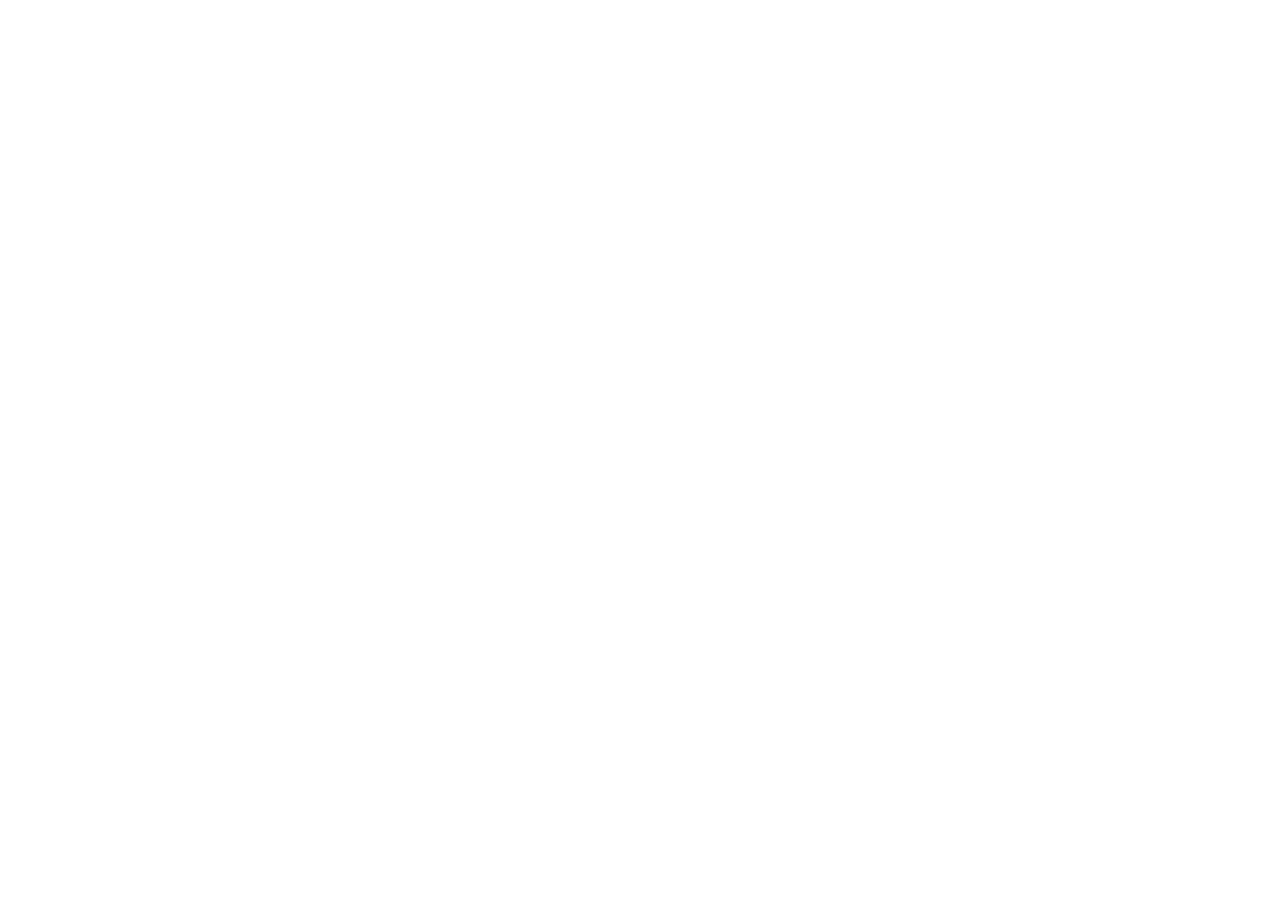
==== index.html @ 12d0268b "start" ====
<!DOCTYPE html>
<html lang="en">
<head>
    <meta charset="UTF-8">
    <meta http-equiv="X-UA-Compatible" content="IE=edge">
    <meta name="viewport" content="width=device-width, initial-scale=1.0">
    <title>Document</title>
</head>
<body>
    
</body>
</html>
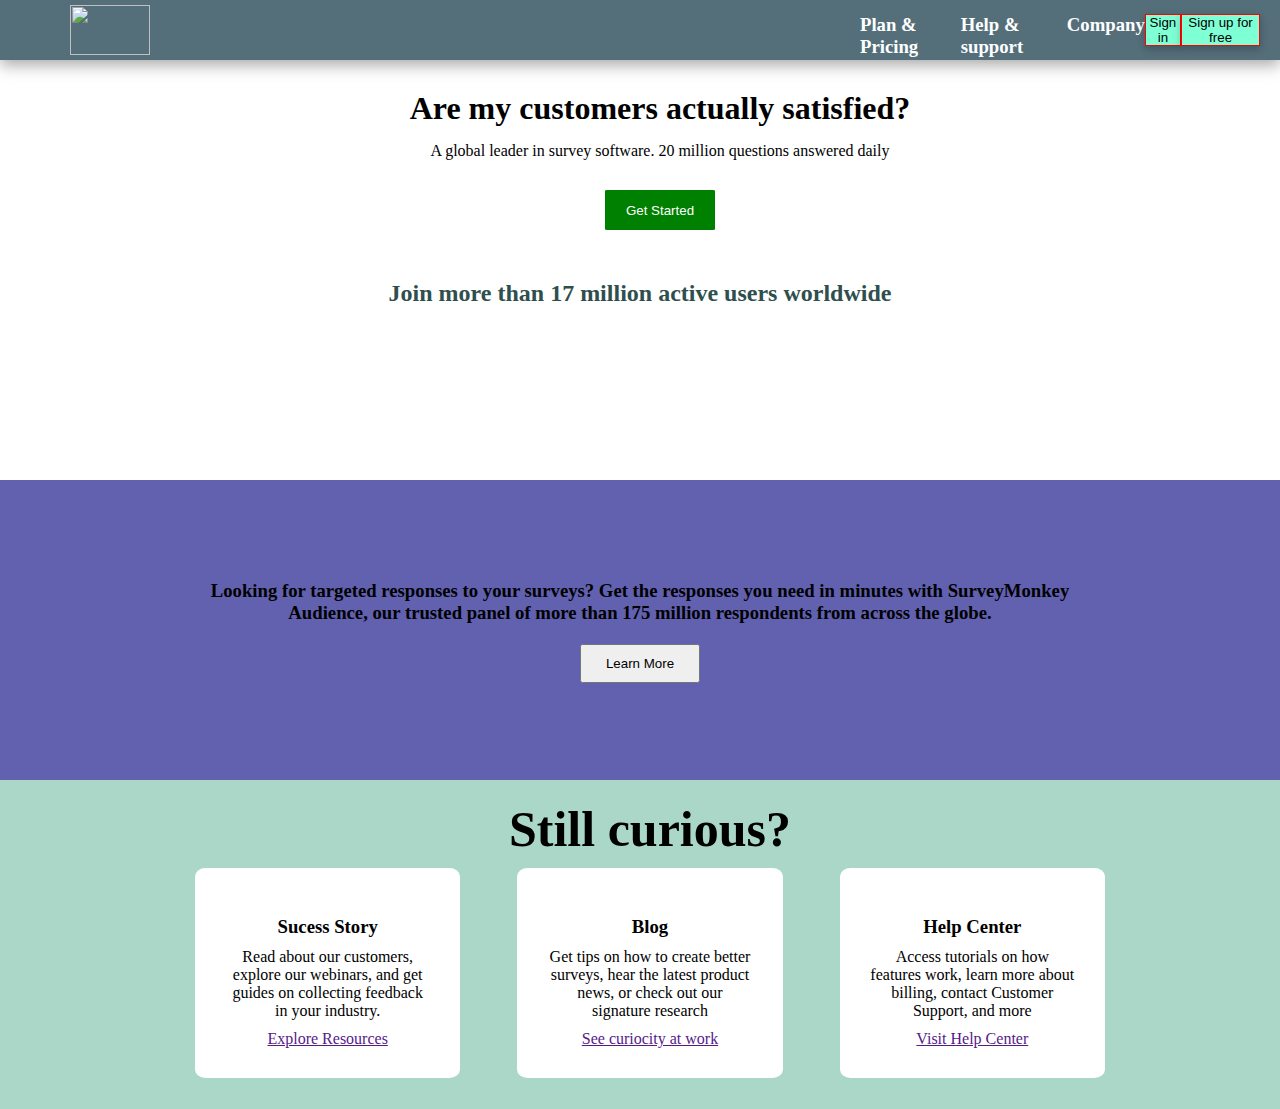
==== commit 31e8fd2e: "Home Page progress" ====
--- a/index.html
+++ b/index.html
@@ -4,9 +4,98 @@
     <meta charset="UTF-8">
     <meta http-equiv="X-UA-Compatible" content="IE=edge">
     <meta name="viewport" content="width=device-width, initial-scale=1.0">
-    <title>Document</title>
+    <title> SURVEY AUDIENCE</title>
+    <link rel="stylesheet" href="style.css">
+    <link rel="stylesheet" href="utils.css">
 </head>
 <body>
+    <div class="nav">
+        <img src="https://i.ibb.co/Rvf45L7/hhhh.jpg" alt="">
+        <div class="heading">
+
+            <h3>Plan & Pricing</h3>
+            <h3>Help & support</h3>
+            <h3>Company</h3>
+            <button>Sign in</button>
+            <button>Sign up for free</button>
+        </div>
+    </div>
+    <!-- <header class="navbar">
+        <img src="https://uc067281804cb6598ad9f9f69147.previews.dropboxusercontent.com/p/thumb/[base64]/p.jpeg" alt="logo">
+        <nav class="heading">
+            <ul>
+                <li> <a href="#"> Create Survey</a></li>
+                <li> <a href="#"> Collect Responses</a></li>
+                <li> <a href="#"> Analyze Results</a></li>
+                <li> <a href="#"> Planning & Pricing</a></li>
+                <li> <a href="#"> Help & Support</a></li>
+                <li> <a href="#"> Company</a></li>
+                <button>Log in</button>
+                <button>Sign up for free</button>
+            </ul>
+        </nav>
+    </header> -->
+    <div class="upper">
+        <h1>Are my customers actually satisfied? </h1>
+        <p>A global leader in survey software. 20 million questions answered daily</p>
+        <button>Get Started</button>
+    </div>
+    <div class="upper2">
+
+        <h2>Join more than 17 million active users worldwide</h2>
+        <div class="upper-img">
+        <img src="https://prod.smassets.net/assets/cms/sm/uploads//Allbirds-slate.png" alt="">
+        <img src="https://prod.smassets.net/assets/cms/sm/uploads//Verizon-logo-2x.png" alt="">
+        <img src="https://prod.smassets.net/assets/cms/sm/uploads//Verizon-logo-2x.png" alt="">
+        <img src="https://prod.smassets.net/assets/cms/sm/uploads//sephora-logo.png" alt="">
+        <img src="https://prod.smassets.net/assets/cms/sm/uploads//Tweezerman-logo-2x.png" alt="">
+    </div>
+</div>
+
+<div class="middle">
     
+    <div class="middle-heading">
+        <h3>Looking for targeted responses to your surveys?
+            Get the responses you need in minutes with SurveyMonkey Audience, our trusted panel of more than 175 million respondents from across the globe.</h3>
+            
+            <button>Learn More</button>
+    </div>
+</div>
+
+
+<div class="upper3">
+    <h1>Still curious?</h1>
+    <div class="container">
+        <div class="cont-item">
+            <img class="img" src="https://prod.smassets.net/assets/cms/sm/uploads//golden-state-warriors.png"
+                alt="">
+            
+            <h3>Sucess Story </h3>
+            <p>Read about our customers, explore our webinars, and get guides on collecting feedback in your industry.</p>
+            <a href="">Explore Resources</a>
+        </div>
+        <div class="cont-item">
+            <img class="img"
+                src="https://prod.smassets.net/assets/cms/sm/uploads//blog-tile-card.png" alt="">
+                <h3>Blog</h3>
+                <p>Get tips on how to create better surveys, hear the latest product news, or check out our signature research</p>
+                <a href="">See curiocity at work</a>
+            
+            
+        </div>
+        <div class="cont-item">
+            <img class="img" src="https://prod.smassets.net/assets/cms/sm/uploads//help-center-tile.png"
+                alt="">
+            
+            <h3>Help Center</h3>
+            <p>Access tutorials on how features work, learn more about billing, contact Customer Support, and more</p>
+            <a href="">Visit Help Center</a>
+        </div>
+
+    </div>
+    
+</div>
+
+    <script src="script.js"></script>
 </body>
 </html>--- a/style.css
+++ b/style.css
@@ -0,0 +1,197 @@
+/* .navbar{
+    display: flex;
+    justify-content: space-around;
+}
+.navbar img{
+    width: 90px;
+    height: 90px;
+}
+.heading{
+    display: flex;
+    justify-content:space-evenly ;
+} */
+*{
+    margin: 0px;
+    padding: 0px;
+}
+.nav {
+    display: flex;
+    background-color: #546E7A;
+    color: white;
+    height: 60px;
+    align-items: center;
+    justify-content: space-between;
+    padding: 0px 20px;
+    box-shadow: rgba(0, 0, 0, 0.35) 0px 5px 15px;
+    
+}
+
+.nav>div {
+    width: 400px;
+    display: flex;
+    justify-content: space-evenly;
+
+}
+.heading h3{
+    width: initial;
+    height: 10px;
+
+}
+.heading button{
+    margin: auto;
+    padding: auto;
+    border: 1px solid red;
+    background-color: aquamarine;
+    box-shadow: rgba(0, 0, 0, 0.24) 0px 3px 8px;
+}
+.nav img{
+    height: 50px;
+    width: 80px;
+    padding-left: 50px;
+}
+.upper{
+    text-align: center;
+    margin: 20px;
+    width: 100%;
+    height: auto;
+   
+    
+}
+.upper h1{
+    margin: 5px;
+    padding: 10px;
+}
+.upper button{
+    margin-top: 30px;
+    background-color: green;
+    color: white;
+    height: 40px;
+    width: 110px;
+    border: none;
+    border-radius: 2%;
+    margin-bottom: 20px;
+}
+.upper2{
+    /* display: flex;
+    justify-content: space-between; */
+    height: 200px;
+    width: 100%;
+    text-align: center;
+   
+}
+.upper2 h2{
+    text-align: center;
+    margin-top: 30px;
+    padding-bottom: 20px;
+    color: darkslategray;
+}
+.upper-img{
+    margin-left: 50px;
+    display: flex;
+   justify-content: space-around;
+}
+.upper-img img{
+width: 250px;
+}
+.middle{
+    height: 300px;
+    width: 100%;
+    background-color: rgb(97, 97, 176);
+}
+.middle-heading{
+    /* height: 20px; */
+    width: 900px;
+    margin: auto;
+    text-align: center;
+    align-items: center;
+padding-top: 100px;
+}
+.middle-heading button{
+    margin: 20px;
+    padding: 10px;
+    width: 120px;
+}
+.upper3 {
+    height: auto;
+    width: 100%;
+    
+    background-color: rgb(170, 215, 200);
+    margin: auto;
+    text-align: center;
+    padding-bottom: 2%;
+    padding: 10px;
+
+}
+
+.upper3 h1 {
+    text-align: center;
+    font-size: 50px;
+    padding: 10px;
+    height: 20px;
+
+}
+
+
+.container {
+    height: auto;
+    width: 80%;
+    padding-top: 3%;
+    margin: auto;
+    display: flex;
+    justify-content: space-evenly;
+    text-align: center;
+}
+
+.cont-item {
+    height: auto;
+    width: 22%;
+    
+    border-radius: 4%;
+    padding: 20px;
+    margin-bottom: 2%;
+    background-color: white;
+    padding-top: 30px;
+    padding-bottom: 30px;
+}
+
+.img {
+    width: 100%;
+}
+.cont-item p{
+    padding: 10px;
+}
+
+
+
+#lower {
+    height: auto;
+    width: 100%;
+    
+    background-color: white;
+    margin: auto;
+    text-align: center;
+    padding-bottom: 2%;
+    padding-top: 2%;
+}
+
+.lower-cont {
+    height: auto;
+    width: 100%;
+    padding-top: 2%;
+
+    margin: auto;
+    display: flex;
+    justify-content: space-evenly;
+    text-align: center;
+}
+
+.lower-item {
+    height: auto;
+    width: 100%;
+
+    border-radius: 4%;
+    /* padding: 20px; */
+    margin-bottom: 2%;
+    background-color: white;
+}
+
--- a/utils.css
+++ b/utils.css
@@ -0,0 +1,3 @@
+.flex{
+display: flex;
+}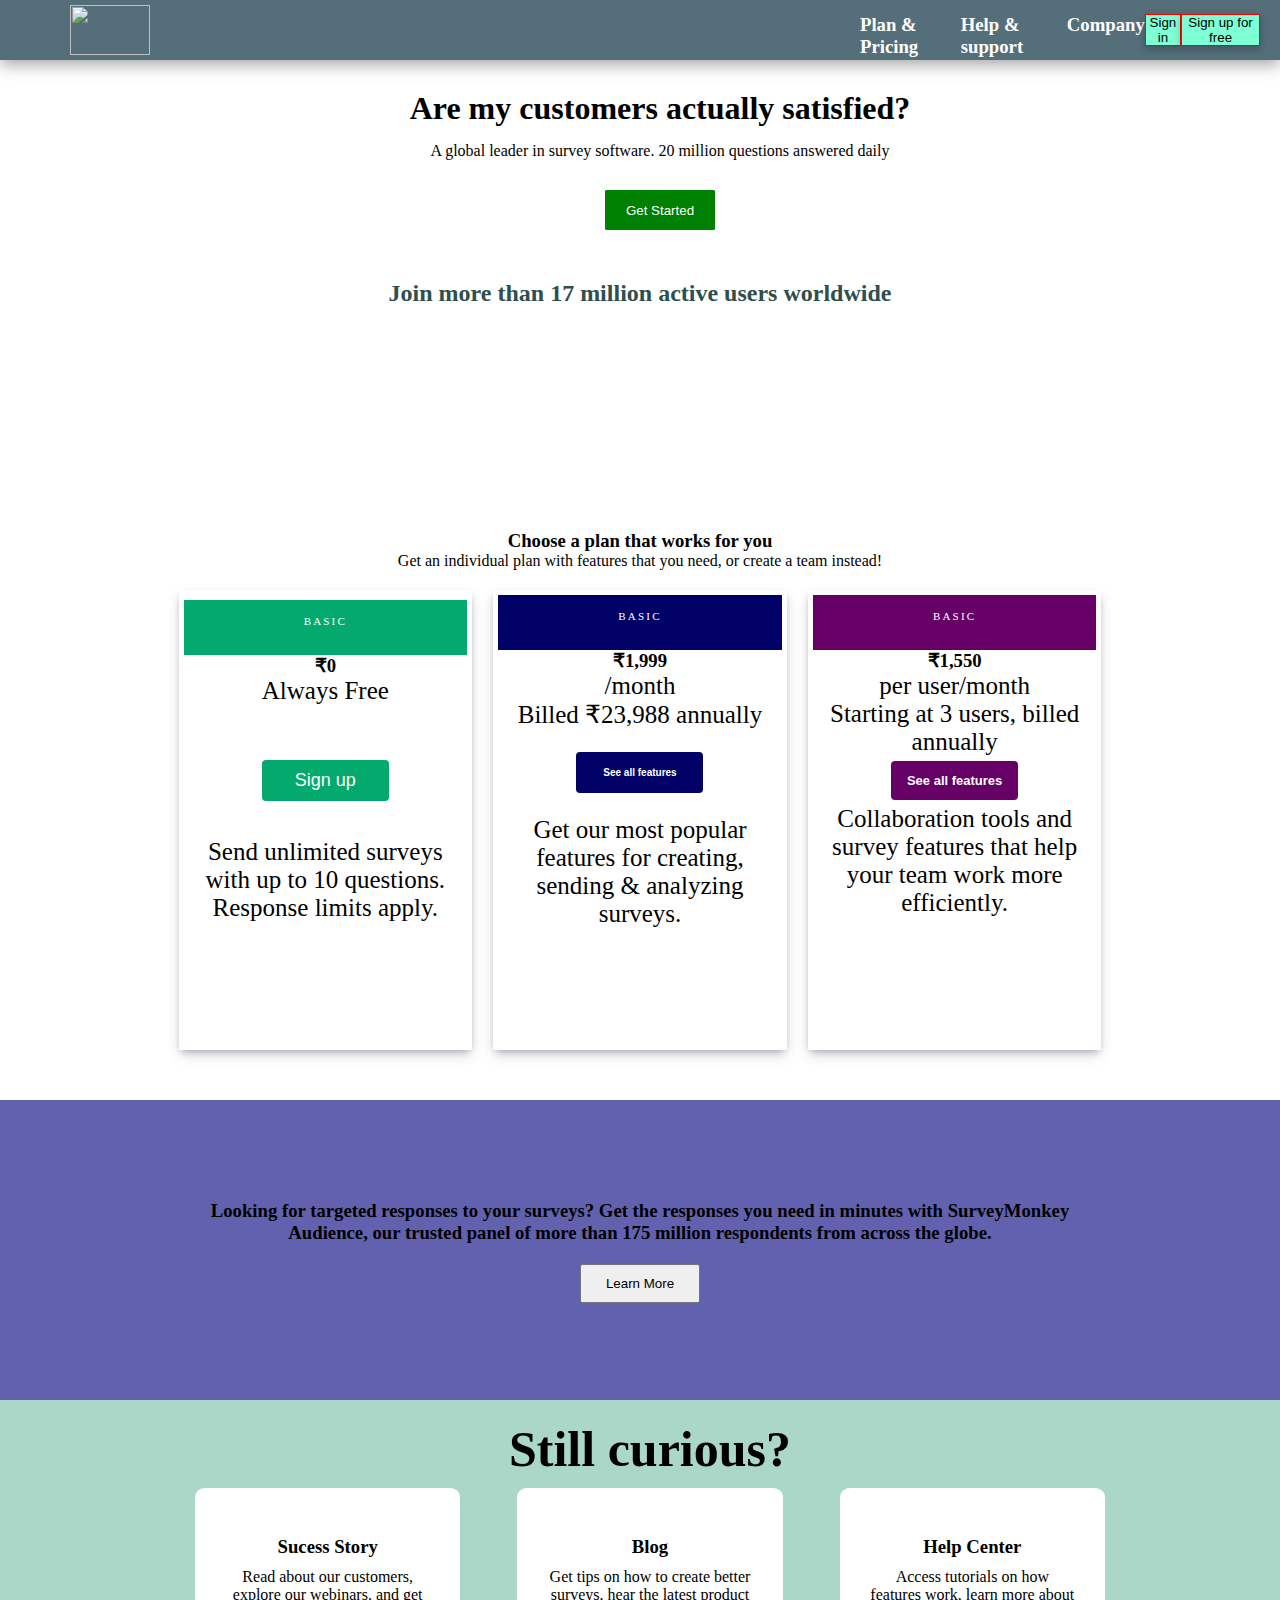
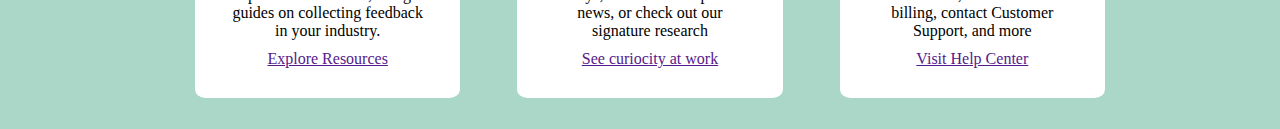
==== commit c5e11b12: "Middle part" ====
--- a/index.html
+++ b/index.html
@@ -42,6 +42,8 @@
     </div>
     <div class="upper2">
 
+        
+
         <h2>Join more than 17 million active users worldwide</h2>
         <div class="upper-img">
         <img src="https://prod.smassets.net/assets/cms/sm/uploads//Allbirds-slate.png" alt="">
@@ -49,6 +51,45 @@
         <img src="https://prod.smassets.net/assets/cms/sm/uploads//Verizon-logo-2x.png" alt="">
         <img src="https://prod.smassets.net/assets/cms/sm/uploads//sephora-logo.png" alt="">
         <img src="https://prod.smassets.net/assets/cms/sm/uploads//Tweezerman-logo-2x.png" alt="">
+    </div>
+</div>
+
+<div id="mid-section4">
+    <h3>Choose a plan that works for you</h3>
+    <p>Get an individual plan with features that you need, or create a team instead!</p>
+
+    <div class="child-MS4">
+        <div>
+            <div id="flag">Basic</div>
+            <h3>₹0</h3>
+            <p class="p">Always Free</p></br>
+            <button id="up">Sign up</button>
+        </br>
+            <p class="p">Send unlimited surveys with up to 10 questions. Response limits apply.</p>
+
+        </div>
+
+        <div>
+            <div id="Flag">Basic</div>
+            <h3>₹1,999</h3>
+            <p class="p">/month</p>
+            <p class="p">Billed ₹23,988 annually</p>
+            <button class="Blue">See all features</button>
+        </br>
+            <p class="p">Get our most popular features for creating, sending & analyzing surveys.</p>
+
+        </div>
+
+        <div>
+            <div id="teeranga">Basic</div>
+            <h3>₹1,550</h3>
+            <p class="p">per user/month</p>
+            <p class="p">Starting at 3 users, billed annually</p>
+            <button class="purple">See all features</button>
+        </br>
+            <p class="p">Collaboration tools and survey features that help your team work more efficiently.</p>
+
+        </div>
     </div>
 </div>
 
--- a/style.css
+++ b/style.css
@@ -195,3 +195,129 @@
     background-color: white;
 }
 
+#mid-section4{
+    text-align: center;
+    margin: auto;
+    margin-top: 100px;
+    margin: 50px;
+}
+
+#mid-section4>div{
+    display: flex;
+    justify-content: space-evenly;
+    width: 80%;
+    height: auto;
+    border: 0px solid red;
+    margin: auto;
+}
+
+.child-MS4>div:nth-child(1){
+    width: 30%;
+    height: 450px;
+    margin: auto;
+    border: 0px solid black;
+    box-shadow: rgba(50, 50, 93, 0.25) 0px 6px 12px -2px, rgba(0, 0, 0, 0.3) 0px 3px 7px -3px;
+    padding: 5px;
+    margin-top: 20px;
+}
+
+.child-MS4>div:nth-child(2){
+    width: 30%;
+    height: 450px;
+    margin: auto;
+    border: 0px solid black;
+    box-shadow: rgba(50, 50, 93, 0.25) 0px 6px 12px -2px, rgba(0, 0, 0, 0.3) 0px 3px 7px -3px;
+    padding: 5px;
+    margin-top: 20px;
+}
+
+.child-MS4>div:nth-child(3){
+    width: 30%;
+    height: 450px;
+    margin: auto;
+    border: 0px solid black;
+    box-shadow: rgba(50, 50, 93, 0.25) 0px 6px 12px -2px, rgba(0, 0, 0, 0.3) 0px 3px 7px -3px;
+    padding: 5px;
+    margin-top: 20px;
+}
+
+#flag {
+      width: 100%;
+      height: 40px;
+      margin-top: 5px;
+      box-sizing: content-box;
+      padding-top: 15px;
+      position: relative;
+      background:#04AA6D ;
+      color: white;
+      font-size: 11px;
+      letter-spacing: 0.2em;
+      text-align: center;
+      text-transform: uppercase;
+    }
+   
+  .p{
+    font-size: 25px;
+  }
+
+  #Flag{
+    width: 100%;
+      height: 40px;
+      box-sizing: content-box;
+      padding-top: 15px;
+      position: relative;
+      background:#000066 ;
+      color: white;
+      font-size: 11px;
+      letter-spacing: 0.2em;
+      text-align: center;
+      text-transform: uppercase;
+  }
+
+  #teeranga{
+    width: 100%;
+      height: 40px;
+      box-sizing: content-box;
+      padding-top: 15px;
+      position: relative;
+      background: #660066 ;
+      color: white;
+      font-size: 11px;
+      letter-spacing: 0.2em;
+      text-align: center;
+      text-transform: uppercase;
+  }
+
+  .Blue{
+    background-color: #000066;
+    border: none;
+    padding: 15px;
+    color: white;
+    font-size: 10px;
+    font-weight: bold;
+    border-radius: 4px;
+    width: 127px;
+    margin: 23px;
+  }
+
+  .purple{
+    background: #660066;
+    border: none;
+    padding: 12px;
+    color: white;
+    font-size: 13px;
+    font-weight: bold;
+    border-radius: 4px;
+    width: 127px;
+    margin: 5px;
+  }
+  #up{
+    width: 127px;
+    color: white;
+    background-color: #04AA6D;
+    margin: 37px;
+    padding: 10px;
+    font-size: 18px;
+    border: none;
+    border-radius: 4px;
+  }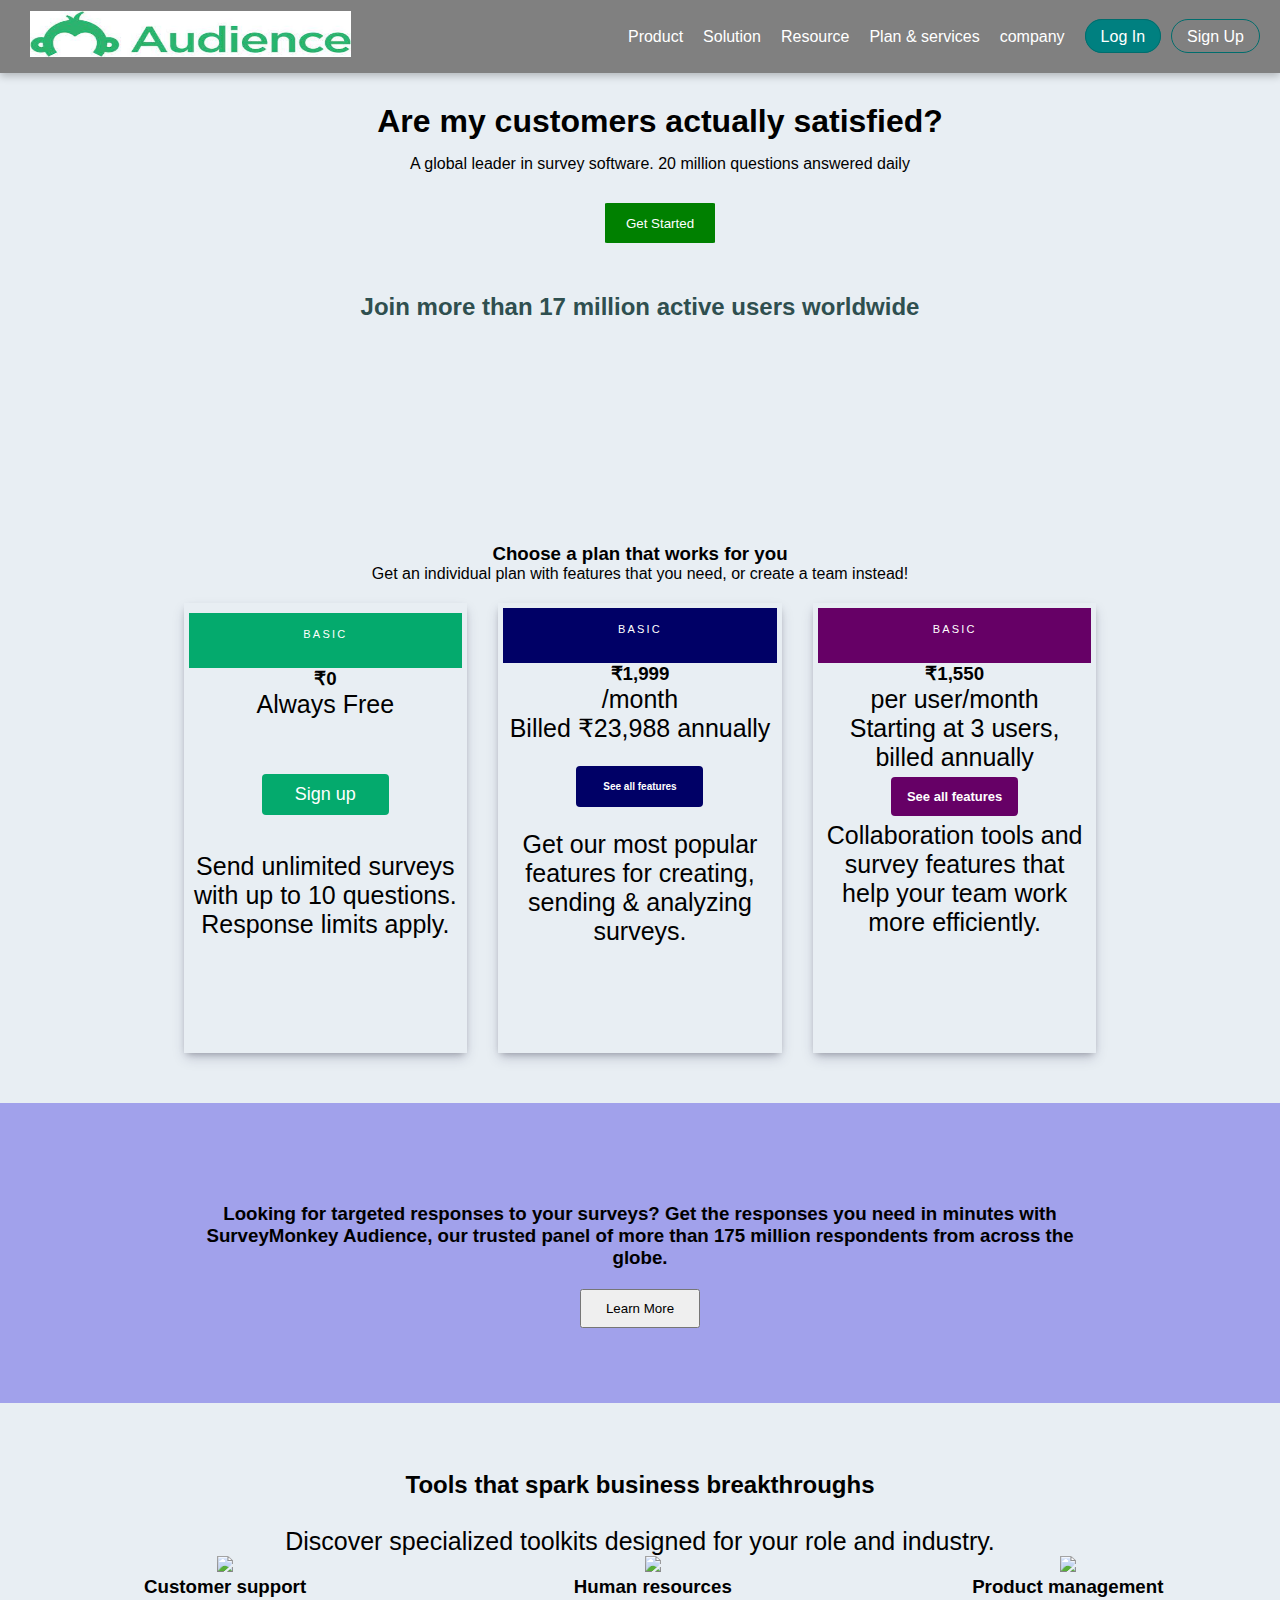
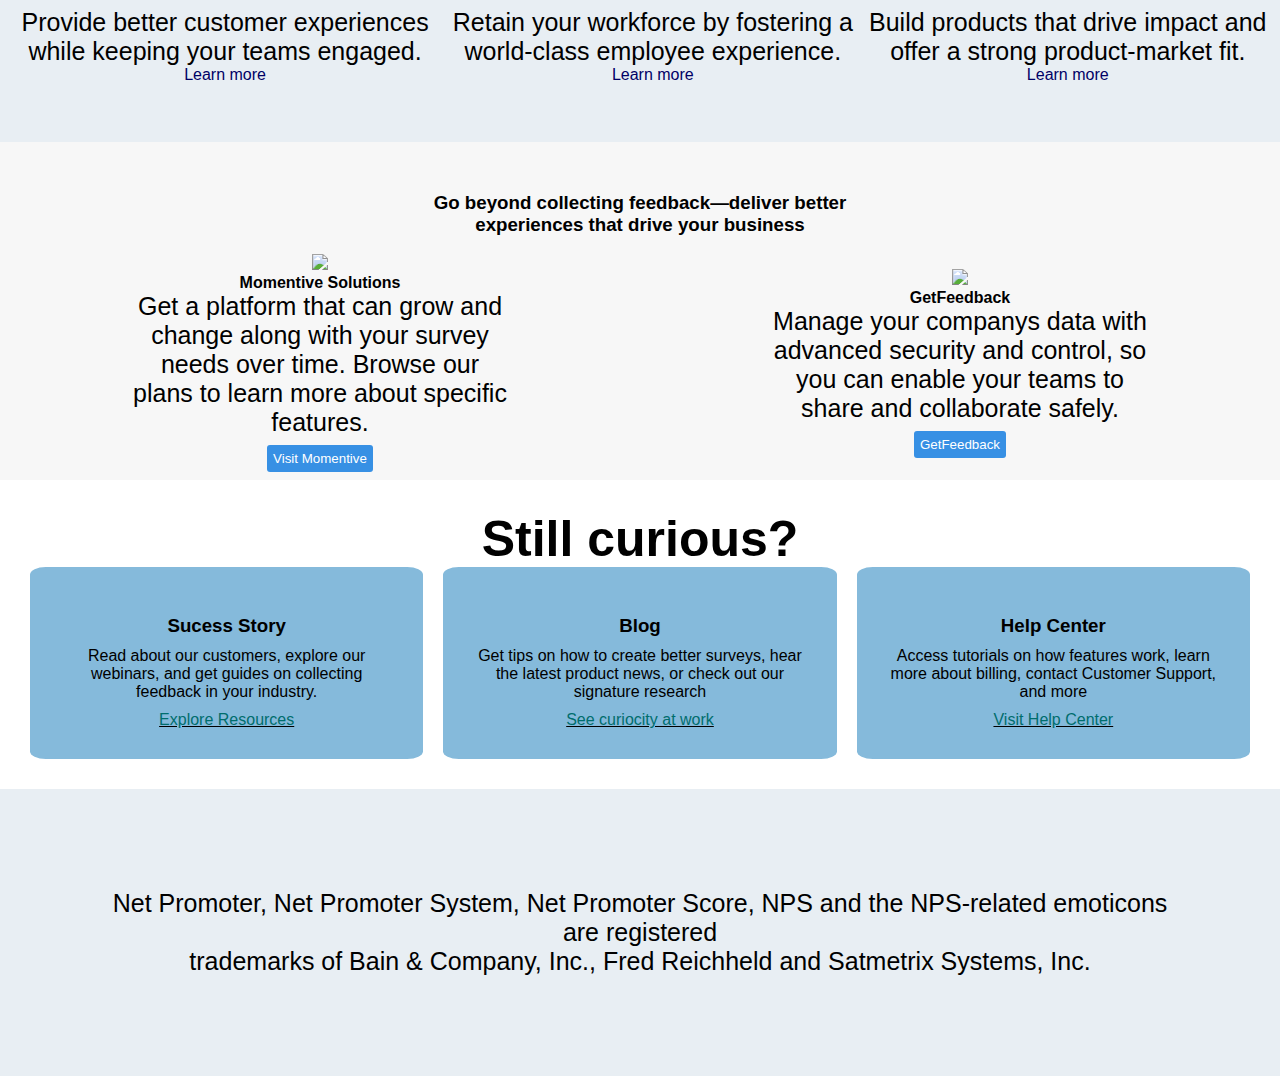
==== commit e0a00afc: "login form" ====
--- a/index.html
+++ b/index.html
@@ -9,32 +9,23 @@
     <link rel="stylesheet" href="utils.css">
 </head>
 <body>
-    <div class="nav">
-        <img src="https://i.ibb.co/Rvf45L7/hhhh.jpg" alt="">
-        <div class="heading">
-
-            <h3>Plan & Pricing</h3>
-            <h3>Help & support</h3>
-            <h3>Company</h3>
-            <button>Sign in</button>
-            <button>Sign up for free</button>
-        </div>
-    </div>
-    <!-- <header class="navbar">
-        <img src="https://uc067281804cb6598ad9f9f69147.previews.dropboxusercontent.com/p/thumb/[base64]/p.jpeg" alt="logo">
-        <nav class="heading">
-            <ul>
-                <li> <a href="#"> Create Survey</a></li>
-                <li> <a href="#"> Collect Responses</a></li>
-                <li> <a href="#"> Analyze Results</a></li>
-                <li> <a href="#"> Planning & Pricing</a></li>
-                <li> <a href="#"> Help & Support</a></li>
-                <li> <a href="#"> Company</a></li>
-                <button>Log in</button>
-                <button>Sign up for free</button>
-            </ul>
-        </nav>
-    </header> -->
+    
+    <!-- </header>  -->
+    <nav>
+        <ul class="menu">
+            <li class="logo"><a href="#"><img src="[data-uri]" alt=""></a></li>
+            <li class="item"><a href="#">Product</a></li>
+            <li class="item"><a href="#">Solution</a></li>
+            <li class="item"><a href="#">Resource</a></li>
+            <li class="item"><a href="#">Plan & services</a></li>
+            <li class="item"><a href="#">company</a></li>
+            </li>
+            <li class="item button"><a href="login.html">Log In</a></li>
+            <li class="item button secondary"><a href="register.html">Sign Up</a></li>
+            <li class="toggle"><span class="bars"></span></li>
+        </ul>
+     </nav>
+    
     <div class="upper">
         <h1>Are my customers actually satisfied? </h1>
         <p>A global leader in survey software. 20 million questions answered daily</p>
@@ -104,23 +95,75 @@
 </div>
 
 
+<div id="mid-section6">
+    <h2>Tools that spark business breakthroughs</h2></br>
+    <p class="p">Discover specialized toolkits designed for your role and industry.</p>
+
+    <div class="child-MS6">
+
+        <div>
+      <img class="img6"src="https://prod.smassets.net/assets/cms/sm/uploads//customer-support-toolkit-directory.png"/>
+      <h3>Customer support</h3>
+      <p class="p">Provide better customer experiences while keeping your teams engaged.</p>
+      <a href="https://www.surveymonkey.com/toolkit/customer-support/">Learn more</a>
+
+        </div>
+
+        <div>
+            <img class="img6"src="https://prod.smassets.net/assets/cms/sm/uploads//hr-leader-toolkit-directory.png"/>
+            <h3>Human resources</h3>
+            <p class="p">Retain your workforce by fostering a world-class employee experience.</p>
+            <a href="https://www.surveymonkey.com/toolkit/customer-support/">Learn more</a>
+        </div>
+
+        <div>
+            <img class="img6" src="https://prod.smassets.net/assets/cms/sm/uploads//product-manager-toolkit-directory.png"/>
+            <h3>Product management</h3>
+            <p class="p">Build products that drive impact and offer a strong product-market fit.</p>
+            <a href="https://www.surveymonkey.com/toolkit/customer-support/">Learn more</a>
+        </div>
+    </div>
+</div>
+<div id="mid-section7">
+    <h3>Go beyond collecting feedback—deliver better</h3>
+    <h3>experiences that drive your business</h3>
+</br>
+<div class="child-MS7">
+    <div>
+        <img class="img7"src="https://prod.smassets.net/assets/cms/sm/uploads//Momentive-Symbol-RGB-1-1.png"/>
+        <h4>Momentive Solutions</h4>
+        <p class="p">Get a platform that can grow and change along with your survey needs over time. Browse our plans to learn more about specific features.</p>
+        <button class="btn7">Visit Momentive</button>
+    </div>
+
+
+    <div>
+        <img class="img7"src="https://prod.smassets.net/assets/cms/sm/uploads//gfp-logo-rgb-2x-1.png"/>
+        <h4>GetFeedback</h4>
+        <p class="p">Manage your companys data with advanced security and control, so you can enable your teams to share and collaborate safely.</p>
+        <button class="btn7">GetFeedback</button>
+    </div>
+</div>
+</div>
+
+
 <div class="upper3">
     <h1>Still curious?</h1>
-    <div class="container">
+    <div class="container-middle">
         <div class="cont-item">
             <img class="img" src="https://prod.smassets.net/assets/cms/sm/uploads//golden-state-warriors.png"
                 alt="">
             
             <h3>Sucess Story </h3>
             <p>Read about our customers, explore our webinars, and get guides on collecting feedback in your industry.</p>
-            <a href="">Explore Resources</a>
+           <u><a href="">Explore Resources</a></u> 
         </div>
         <div class="cont-item">
             <img class="img"
                 src="https://prod.smassets.net/assets/cms/sm/uploads//blog-tile-card.png" alt="">
                 <h3>Blog</h3>
                 <p>Get tips on how to create better surveys, hear the latest product news, or check out our signature research</p>
-                <a href="">See curiocity at work</a>
+              <u><a href="">See curiocity at work</a></u>  
             
             
         </div>
@@ -130,12 +173,20 @@
             
             <h3>Help Center</h3>
             <p>Access tutorials on how features work, learn more about billing, contact Customer Support, and more</p>
-            <a href="">Visit Help Center</a>
+           <u><a href="">Visit Help Center</a></u> 
         </div>
 
     </div>
     
 </div>
+<div id="bottom-section">
+    <div class="bottom-heading">
+    <p class="p">Net Promoter, Net Promoter System, Net Promoter Score, NPS and the NPS-related emoticons are registered</p>
+    <p class="p">trademarks of Bain & Company, Inc., Fred Reichheld and Satmetrix Systems, Inc.</p>
+</div>
+</div>
+
+
 
     <script src="script.js"></script>
 </body>
--- a/style.css
+++ b/style.css
@@ -1,59 +1,13 @@
-/* .navbar{
-    display: flex;
-    justify-content: space-around;
-}
-.navbar img{
-    width: 90px;
-    height: 90px;
-}
-.heading{
-    display: flex;
-    justify-content:space-evenly ;
-} */
 *{
     margin: 0px;
     padding: 0px;
 }
-.nav {
-    display: flex;
-    background-color: #546E7A;
-    color: white;
-    height: 60px;
-    align-items: center;
-    justify-content: space-between;
-    padding: 0px 20px;
-    box-shadow: rgba(0, 0, 0, 0.35) 0px 5px 15px;
-    
-}
-
-.nav>div {
-    width: 400px;
-    display: flex;
-    justify-content: space-evenly;
-
-}
-.heading h3{
-    width: initial;
-    height: 10px;
-
-}
-.heading button{
-    margin: auto;
-    padding: auto;
-    border: 1px solid red;
-    background-color: aquamarine;
-    box-shadow: rgba(0, 0, 0, 0.24) 0px 3px 8px;
-}
-.nav img{
-    height: 50px;
-    width: 80px;
-    padding-left: 50px;
-}
 .upper{
     text-align: center;
     margin: 20px;
     width: 100%;
     height: auto;
+    background-color: #e8eef3;
    
     
 }
@@ -96,7 +50,7 @@
 .middle{
     height: 300px;
     width: 100%;
-    background-color: rgb(97, 97, 176);
+    background-color: rgb(161, 161, 235);
 }
 .middle-heading{
     /* height: 20px; */
@@ -115,11 +69,11 @@
     height: auto;
     width: 100%;
     
-    background-color: rgb(170, 215, 200);
+    background-color:white;
     margin: auto;
     text-align: center;
     padding-bottom: 2%;
-    padding: 10px;
+    padding: 20px;
 
 }
 
@@ -130,27 +84,95 @@
     height: 20px;
 
 }
-
-
-.container {
-    height: auto;
-    width: 80%;
+.upper3 a{
+  color: #006d6d;
+
+}
+#mid-section6{
+  text-align: center;
+  margin: auto;
+  margin-top: 50px;
+  padding: 8px;
+ }
+ #mid-section6 h2{
+  padding-top: 10px;
+ }
+ #mid-section6 p{
+  padding-top: 10px;
+ }
+
+ .child-MS6{
+   display: flex;
+   justify-content: space-evenly;
+ }
+ .child-MS6 a{
+  color: #000066;
+ }
+
+ .img6{
+   width: 80%;
+ }
+ #mid-section7{
+  margin: auto;
+  margin-top: 50px;
+  width: 100%;
+  height: auto;
+  background-color:#f7f7f7 ;
+  text-align: center;
+  padding-top: 50px;
+}
+
+.child-MS7{
+  display: flex;
+  justify-content: space-evenly;
+  margin: auto;
+  
+}
+
+.child-MS7>div{
+  width: 30%;
+  height: auto;
+margin: auto;
+}
+
+
+
+.btn7{
+  background-color: rgb(55, 144, 228);
+  color:white;
+  border-radius: 3px;
+  border: none;
+  padding: 6px;
+  margin: 8px;
+  
+}
+#bottom-section{
+  text-align: center;
+  margin: 100px;
+  
+}
+
+
+.container-middle {
+    height: auto;
+    width: 100%;
     padding-top: 3%;
     margin: auto;
     display: flex;
-    justify-content: space-evenly;
+    justify-content: space-between;
     text-align: center;
 }
 
 .cont-item {
     height: auto;
-    width: 22%;
+    width: 33%;
     
     border-radius: 4%;
     padding: 20px;
     margin-bottom: 2%;
-    background-color: white;
+    background-color: rgb(133, 186, 219);
     padding-top: 30px;
+    margin: 10px;
     padding-bottom: 30px;
 }
 
@@ -320,4 +342,209 @@
     font-size: 18px;
     border: none;
     border-radius: 4px;
-  }+  }
+
+  :root{
+    --color-1: #2f3240;
+}
+body{
+	font-family: sans-serif;
+	background-color: #e8eef3;
+}
+*{
+	box-sizing: border-box;
+	margin:0;
+	padding:0;
+}
+ul{
+	list-style: none;
+}
+a{
+	text-decoration: none;
+}
+.container{
+	height: 50px;
+    width: 52%;
+    padding-top: -2%;
+    margin: auto;
+    display: flex;
+    justify-content: space-evenly;
+    text-align: center
+}
+.row{
+	display: flex;
+	flex-wrap: wrap;
+}
+.align-items-center{
+	align-items: center;
+}
+.justify-content-between{
+	justify-content: space-between;
+    margin-top: -39px;
+}
+/*header*/
+* {
+	box-sizing: border-box;
+	padding: 0;
+	margin: 0;
+  }
+  body {
+	font-family: sans-serif;
+  }
+  nav {
+	background:grey;
+	padding: 5px 20px;
+	box-shadow: rgba(0, 0, 0, 0.24) 0px 3px 8px;
+  }
+  ul {
+	list-style-type: none;
+  }
+  a {
+	color:white;
+	text-decoration: none;
+  }
+  a:hover {
+	text-decoration: underline;
+  }
+  .logo a:hover {
+	text-decoration: none;
+  }
+  .menu li {
+	font-size: 16px;
+	padding: 6px 10px;
+	white-space: nowrap;
+  }
+  .logo a,
+  .toggle a {
+	font-size: 20px;
+  }
+  .button.secondary {
+	border-bottom: 1px #444 solid;
+  }
+  
+  /* Mobile menu */
+  .menu {
+	display: flex;
+	flex-wrap: wrap;
+	justify-content: space-between;
+	align-items: center;
+  }
+  .toggle {
+	order: 1;
+  }
+  .item.button {
+	order: 2;
+  }
+  .item {
+	width: 100%;
+	text-align: center;
+	order: 3;
+	display: none;
+  }
+  .item.active {
+	display: block;
+  }
+  
+  /* Navbar Toggle */
+  .toggle {
+	cursor:pointer;
+  }
+  .bars {
+	background: #999;
+	display: inline-block;
+	height: 2px;
+	position: relative;
+	
+	width: 18px;
+  }
+  .bars:before,
+  .bars:after {
+	background: #999;
+	content: '';
+	display: block;
+	height: 100%;
+	position: absolute;
+	transition: all .2s ease-out;
+	width: 100%;
+  }
+  .bars:before {
+	top: 5px;
+  }
+  .bars:after {
+	top: -5px;
+  }
+  
+  /* Tablet menu */
+  @media all and (min-width: 468px) {
+	.menu {
+		justify-content: center;
+	}
+  
+	.logo {
+		flex: 1;
+	}
+  
+	.item.button {
+		width: auto;
+		order: 1;
+		display: block;
+	}
+	.toggle {
+		order: 2;
+	}
+	.button.secondary {
+		border: 0;
+	}
+	.button a {
+		padding: 7.5px 15px;
+		background: teal;
+		border: 1px #006d6d solid;
+		border-radius:50em;
+	}
+	.button.secondary a {
+		background: transparent;    
+	}
+	.button a:hover {
+		text-decoration: none;
+		transition:all .25s;
+	}
+	.button:not(.secondary) a:hover {
+		background: #006d6d;
+		border-color: #005959;
+	}
+	.button.secondary a:hover {
+		color: #ddd;
+	} 
+  }
+  
+  /* Desktop menu */
+  @media all and (min-width: 768px) {
+	.item {
+		display: block;
+		width: auto;
+	}
+	.toggle {
+		display: none;
+	}
+	.logo {
+		order: 0;
+	}
+	.item {
+		order: 1;
+	}
+	.button {
+		order: 2;
+	}
+	.menu li {
+		padding: 6px 10px;
+	}
+	.menu li.button {
+		padding-right: 0;
+	}
+	.logo img{
+		height: 46px;
+width: 321px;
+	}
+  }
+
+
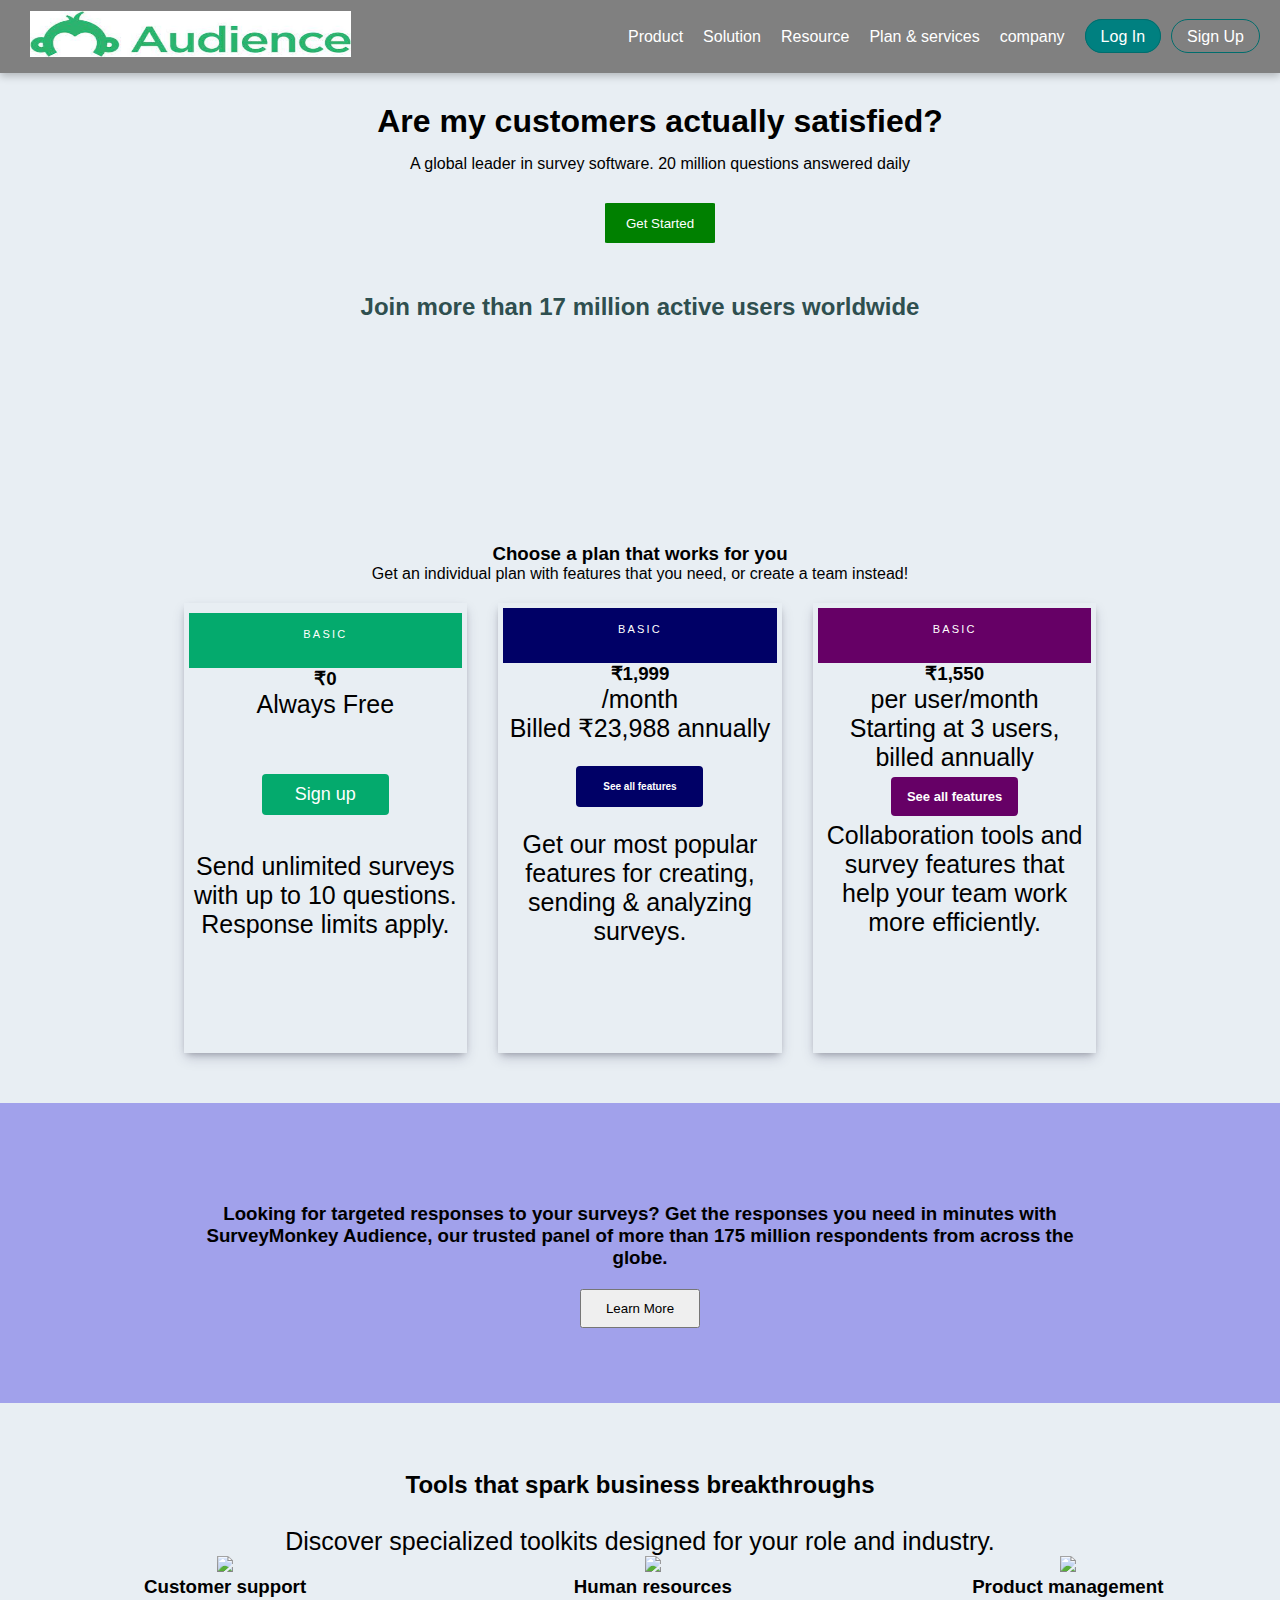
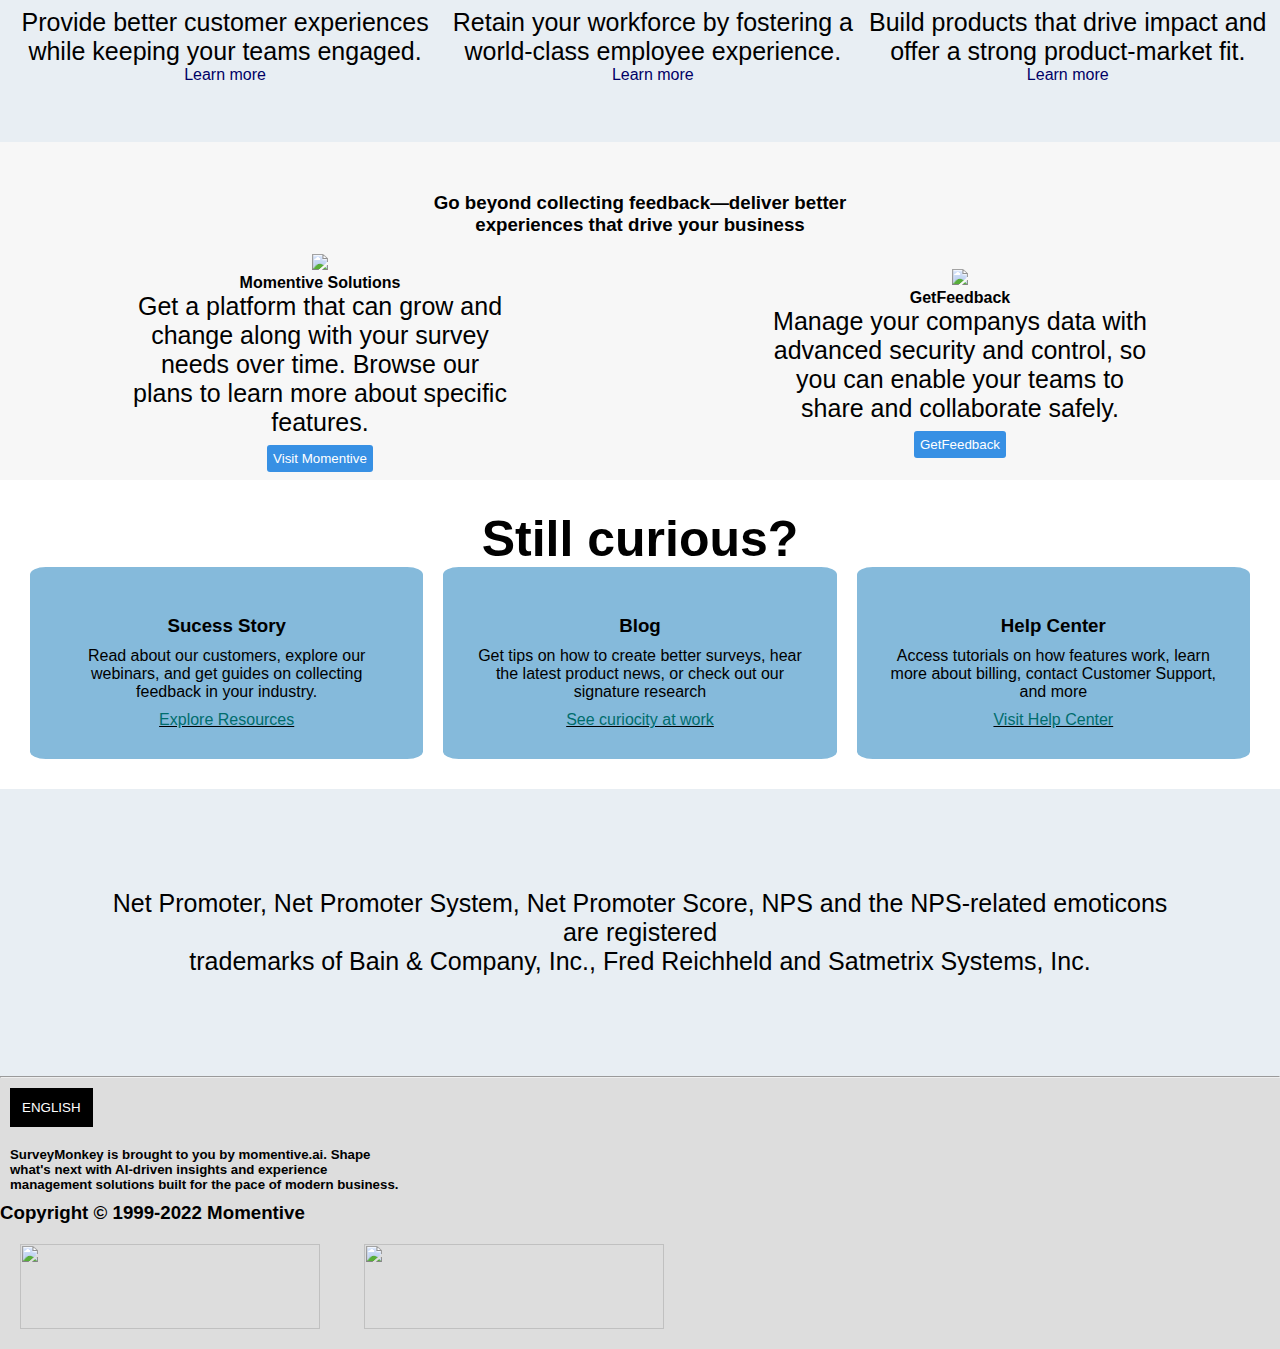
==== commit 3851039e: "PROJECT AUDIENCE SURVEY" ====
--- a/index.html
+++ b/index.html
@@ -188,6 +188,25 @@
 
 
 
+<hr>
+<div class="footer">
+    <div class="footer-item">
+        <button>
+        ENGLISH
+        </button>
+        <h5>
+            SurveyMonkey is brought to you by momentive.ai. Shape what's next with AI‑driven insights and experience management solutions built for the pace of modern business.
+        </h5>
+        <h3>
+            Copyright © 1999-2022 Momentive
+        </h3>
+    </div>
+    <div class="footer-img">
+    <img src="https://www.pngitem.com/pimgs/m/177-1777666_bbb-accredited-business-logo-png-transparent-png.png" alt="">
+    <img src="https://s3.amazonaws.com/integrated-apps/wprxednh/jawcrebq.png" alt="">
+            </div>
+        </div>
+
     <script src="script.js"></script>
 </body>
 </html>--- a/style.css
+++ b/style.css
@@ -1,6 +1,7 @@
 *{
-    margin: 0px;
-    padding: 0px;
+	box-sizing: border-box;
+	margin:0;
+	padding:0;
 }
 .upper{
     text-align: center;
@@ -351,11 +352,7 @@
 	font-family: sans-serif;
 	background-color: #e8eef3;
 }
-*{
-	box-sizing: border-box;
-	margin:0;
-	padding:0;
-}
+
 ul{
 	list-style: none;
 }
@@ -383,11 +380,7 @@
     margin-top: -39px;
 }
 /*header*/
-* {
-	box-sizing: border-box;
-	padding: 0;
-	margin: 0;
-  }
+
   body {
 	font-family: sans-serif;
   }
@@ -546,5 +539,25 @@
 width: 321px;
 	}
   }
-
-
+  .footer-item button{
+    background-color: black;
+    color: white;
+    margin: 10px;
+    padding: 12px;
+    border: none;
+  }
+  .footer-item h5{
+width: 400px;
+margin: 10px;
+  }
+  .footer-img img{
+    height: 85px;
+    width: 300px;
+    margin: 20px;
+  }
+  .footer{
+    background-color: #ddd;
+  }
+
+
+
